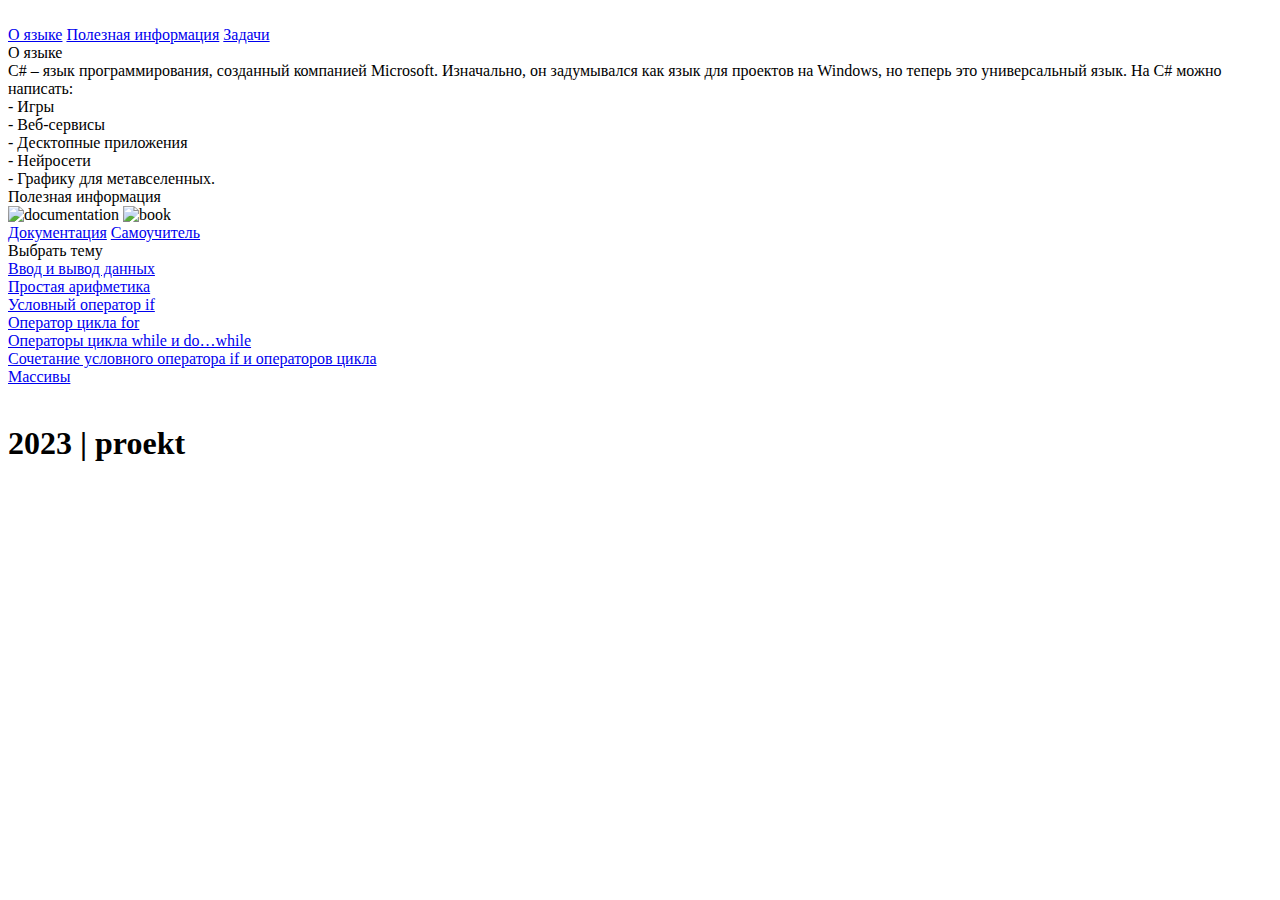
==== index.html @ ffd3b15f "Add files via upload" ====
<!doctype html>
<html lang="en">
  <head>
    <meta charset="utf-8">
    <meta name="viewport" content="width=device-width, initial-scale=1">
    
    <link href="css/style.css" rel="stylesheet">  
    <link href="https://cdn.jsdelivr.net/npm/bootstrap@5.3.0-alpha1/dist/css/bootstrap.min.css" rel="stylesheet" integrity="sha384-GLhlTQ8iRABdZLl6O3oVMWSktQOp6b7In1Zl3/Jr59b6EGGoI1aFkw7cmDA6j6gD" crossorigin="anonymous">

    <link rel="preconnect" href="https://fonts.googleapis.com">
    <link rel="preconnect" href="https://fonts.gstatic.com" crossorigin>
    <link href="https://fonts.googleapis.com/css2?family=Open+Sans:wght@300;600;700&display=swap" rel="stylesheet">
    
  </head>
    <title>project_iipd</title>
    
  </head>

  <body>

  <div class="header">
    <div class="yakor" id="top"></div> 
    <div class="main-box">
      <div class="container">
        <div class="header-line">
          <div class="header-logo">
            <img src="images/logo.png" alt="">
          </div>

          <div class="nav">
            <a class="nav-item"; href="#jazik">О языке</a>
            <a class="nav-item"; href="#info">Полезная информация</a>
            <a class="nav-item"; href="#theme">Задачи</a>
          </div>
        </div>
      </div>
    </div>

  </div>

  <div class="cards">

    <div class="card-box">
      <div class="yakor" id="jazik"></div>
      <div class="container">

        <div class="card-main">
          <div class="card-title-main">О языке</div>
          
          <div class="card-desc">
            C# –  язык программирования, созданный компанией Microsoft. 
            Изначально, он задумывался как язык для проектов на Windows, 
            но теперь это универсальный язык. На C# можно написать: <br>
              - Игры<br>
              - Веб-сервисы<br>
              - Десктопные приложения<br>
              - Нейросети<br>
              - Графику для метавселенных.
          </div>
        </div>

        
        <div class="card-main">
          <div class="yakor" id="info"></div>
          <div class="card-title-main">Полезная информация</div>

          <div class="card-img">
            <img src="images/documentation.png" alt="documentation">
            
            <img src="images/book.png" alt="book">
          </div>
          
          <div class="image-description">
            <a class="image-description"; href="
              https://learn.microsoft.com/ru-ru/dotnet/csharp/">Документация</a>
            <a class="image-description"; href="
              https://metanit.com/sharp/">Самоучитель</a>
          </div>

        </div>

        <div class="card-main">
          <div class="theme-choice">
            <div class="card-title-main">Выбрать тему</div>
            <div class="yakor" id="theme"></div>
            <div class="card-desc">
              <li><a class="dropdown-text" href="vvod.html">Ввод и вывод данных</a></li>
              <li><a class="dropdown-text" href="arifmetika.html">Простая арифметика</a></li>
              <li><a class="dropdown-text" href="if.html">Условный оператор if</a></li>
              <li><a class="dropdown-text" href="for.html">Оператор цикла for</a></li>
              <li><a class="dropdown-text" href="while.html">Операторы цикла while и do…while</a></li>
              <li><a class="dropdown-text" href="sochetanie.html">Cочетание условного оператора if и операторов цикла</a></li>
              <li><a class="dropdown-text" href="massivy.html">Массивы</a></li>
            </div>
          </div>

        </div>
        
      </div>


     

     
    </div>
  </div>
  <div class ="spacing">




  </div>


  <div class="footer">
    
    <div class="main-box">
      <div class="container">
        <div class="footer-line">
          <div class="footer-logo">
            <a href="#top">
              <img src="images/logotiny.png" alt="">
            </a>
          </div>

            <div class="rights">
              <h1 class="nav-item"; href="@">2023 | proekt</h1>
            </div>
        </div>
      </div>
    </div>

  </div>

  <script src=js/bootstrap.js></script>
  <script src=js/popper.js></script>
  <script src="https://cdn.jsdelivr.net/npm/@popperjs/core@2.11.6/dist/umd/popper.min.js" integrity="sha384-oBqDVmMz9ATKxIep9tiCxS/Z9fNfEXiDAYTujMAeBAsjFuCZSmKbSSUnQlmh/jp3" crossorigin="anonymous"></script>
  <script src="https://cdn.jsdelivr.net/npm/bootstrap@5.3.0-alpha1/dist/js/bootstrap.min.js" integrity="sha384-mQ93GR66B00ZXjt0YO5KlohRA5SY2XofN4zfuZxLkoj1gXtW8ANNCe9d5Y3eG5eD" crossorigin="anonymous"></script>
  
  </body>
</html>
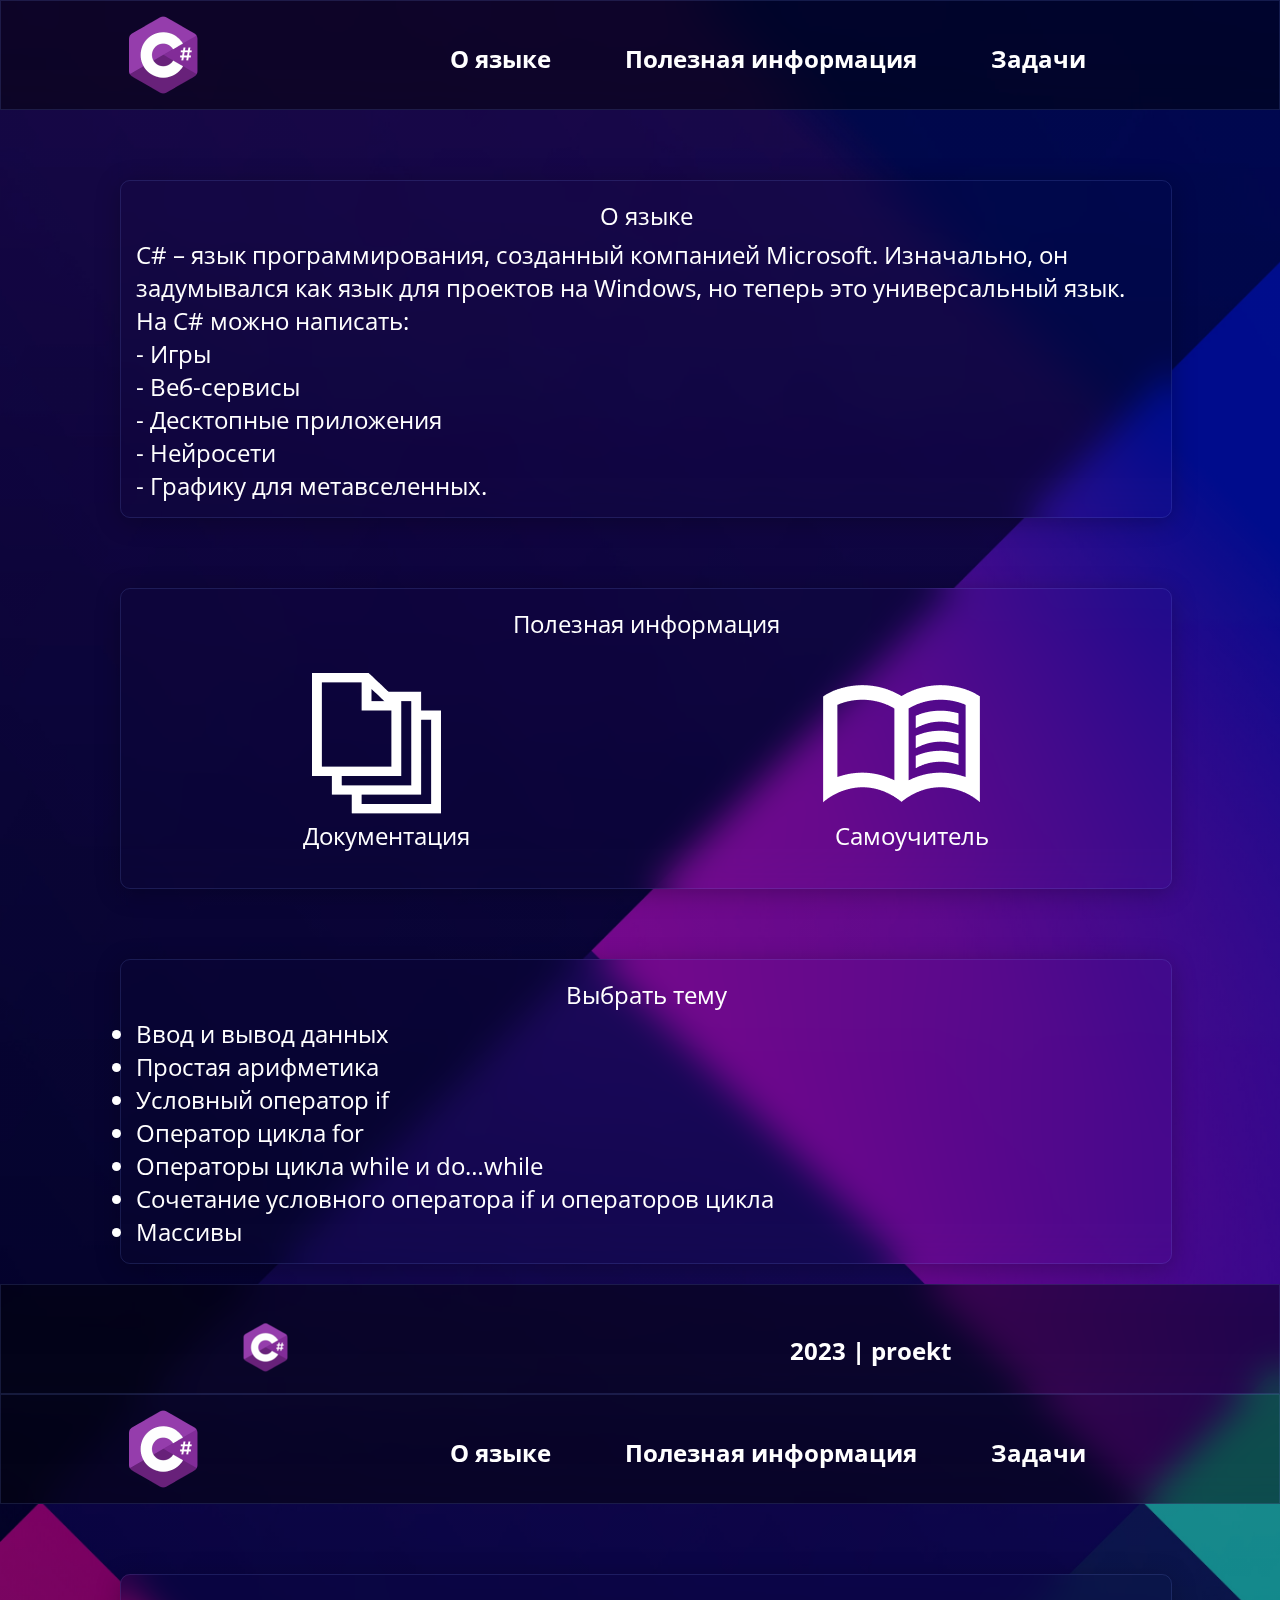
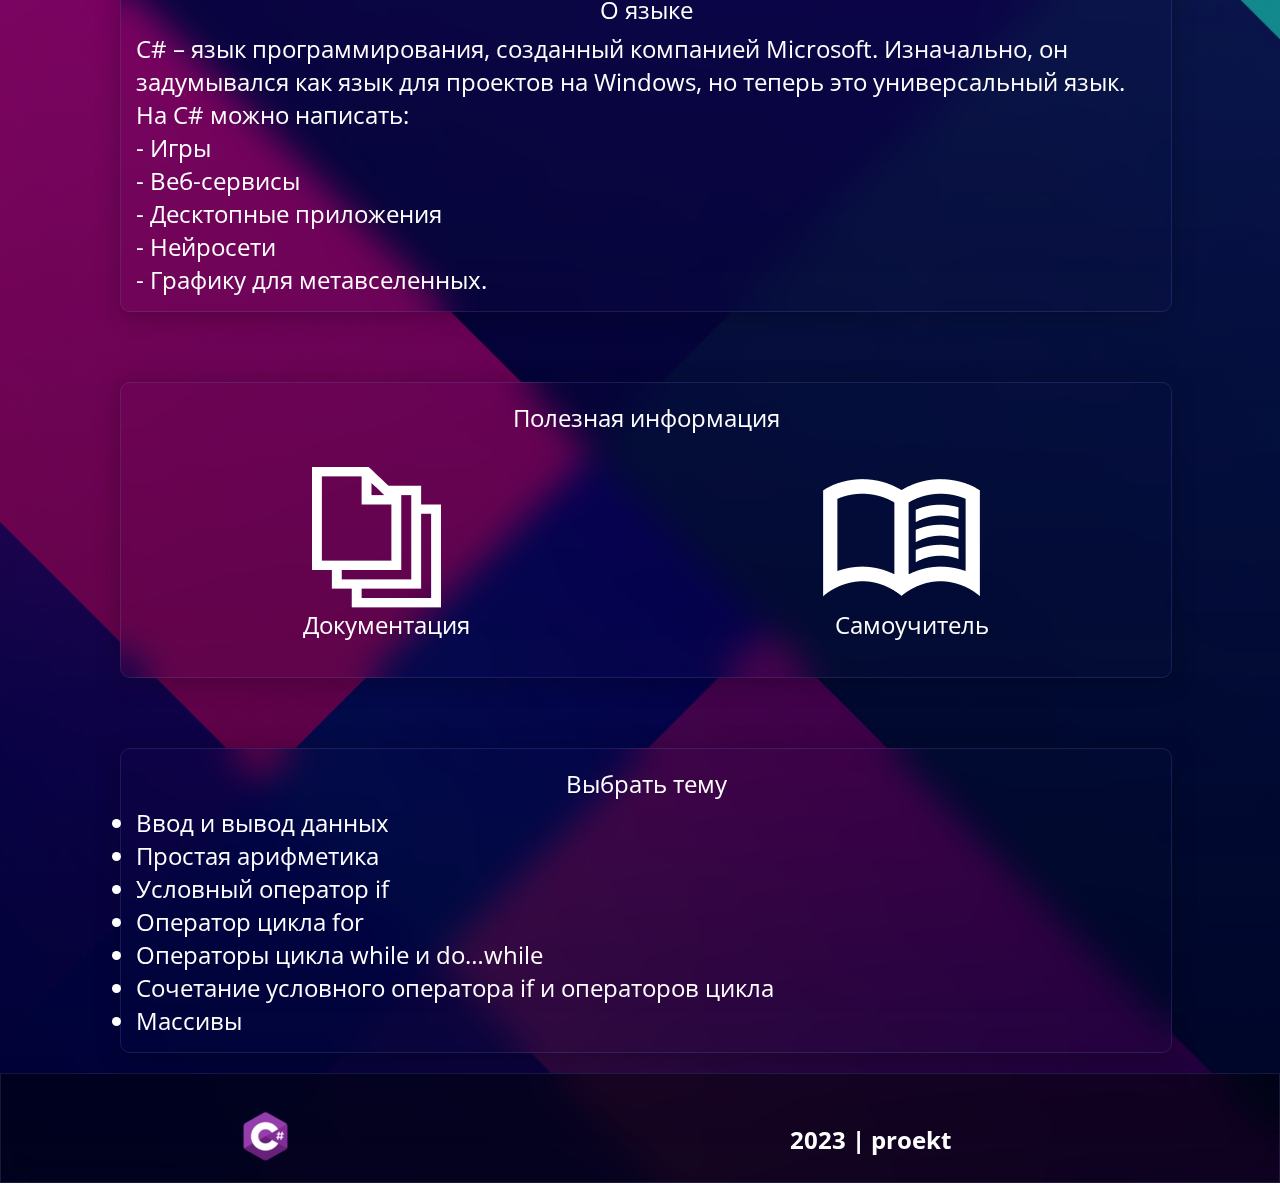
==== commit b03f42eb: "Update index.html" ====
--- a/index.html
+++ b/index.html
@@ -1,3 +1,20 @@
+<!doctype html>
+<html lang="en">
+  <head>
+    <meta charset="utf-8">
+    <meta name="viewport" content="width=device-width, initial-scale=1">
+    
+    <link href="css/style.css" rel="stylesheet">  
+    <link href="https://cdn.jsdelivr.net/npm/bootstrap@5.3.0-alpha1/dist/css/bootstrap.min.css" rel="stylesheet" integrity="sha384-GLhlTQ8iRABdZLl6O3oVMWSktQOp6b7In1Zl3/Jr59b6EGGoI1aFkw7cmDA6j6gD" crossorigin="anonymous">
+
+    <link rel="preconnect" href="https://fonts.googleapis.com">
+    <link rel="preconnect" href="https://fonts.gstatic.com" crossorigin>
+    <link href="https://fonts.googleapis.com/css2?family=Open+Sans:wght@300;600;700&display=swap" rel="stylesheet">
+    
+  </head>
+    <title>project_iipd</title>
+    
+  </head>
 <!doctype html>
 <html lang="en">
   <head>
@@ -63,11 +80,14 @@
         <div class="card-main">
           <div class="yakor" id="info"></div>
           <div class="card-title-main">Полезная информация</div>
-
+          
           <div class="card-img">
-            <img src="images/documentation.png" alt="documentation">
-            
-            <img src="images/book.png" alt="book">
+            <a href="https://learn.microsoft.com/ru-ru/dotnet/csharp/">
+              <img src="images/documentation.png" alt="documentation">
+            </a>
+            <a href="https://metanit.com/sharp/">
+              <img src="images/book.png" alt="book">
+            </a>
           </div>
           
           <div class="image-description">
@@ -138,4 +158,127 @@
   <script src="https://cdn.jsdelivr.net/npm/bootstrap@5.3.0-alpha1/dist/js/bootstrap.min.js" integrity="sha384-mQ93GR66B00ZXjt0YO5KlohRA5SY2XofN4zfuZxLkoj1gXtW8ANNCe9d5Y3eG5eD" crossorigin="anonymous"></script>
   
   </body>
-</html>+</html>
+  <body>
+
+  <div class="header">
+    <div class="yakor" id="top"></div> 
+    <div class="main-box">
+      <div class="container">
+        <div class="header-line">
+          <div class="header-logo">
+            <img src="images/logo.png" alt="">
+          </div>
+
+          <div class="nav">
+            <a class="nav-item"; href="#jazik">О языке</a>
+            <a class="nav-item"; href="#info">Полезная информация</a>
+            <a class="nav-item"; href="#theme">Задачи</a>
+          </div>
+        </div>
+      </div>
+    </div>
+
+  </div>
+
+  <div class="cards">
+
+    <div class="card-box">
+      <div class="yakor" id="jazik"></div>
+      <div class="container">
+
+        <div class="card-main">
+          <div class="card-title-main">О языке</div>
+          
+          <div class="card-desc">
+            C# –  язык программирования, созданный компанией Microsoft. 
+            Изначально, он задумывался как язык для проектов на Windows, 
+            но теперь это универсальный язык. На C# можно написать: <br>
+              - Игры<br>
+              - Веб-сервисы<br>
+              - Десктопные приложения<br>
+              - Нейросети<br>
+              - Графику для метавселенных.
+          </div>
+        </div>
+
+        
+        <div class="card-main">
+          <div class="yakor" id="info"></div>
+          <div class="card-title-main">Полезная информация</div>
+
+          <div class="card-img">
+            <img src="images/documentation.png" alt="documentation">
+            
+            <img src="images/book.png" alt="book">
+          </div>
+          
+          <div class="image-description">
+            <a class="image-description"; href="
+              https://learn.microsoft.com/ru-ru/dotnet/csharp/">Документация</a>
+            <a class="image-description"; href="
+              https://metanit.com/sharp/">Самоучитель</a>
+          </div>
+
+        </div>
+
+        <div class="card-main">
+          <div class="theme-choice">
+            <div class="card-title-main">Выбрать тему</div>
+            <div class="yakor" id="theme"></div>
+            <div class="card-desc">
+              <li><a class="dropdown-text" href="vvod.html">Ввод и вывод данных</a></li>
+              <li><a class="dropdown-text" href="arifmetika.html">Простая арифметика</a></li>
+              <li><a class="dropdown-text" href="if.html">Условный оператор if</a></li>
+              <li><a class="dropdown-text" href="for.html">Оператор цикла for</a></li>
+              <li><a class="dropdown-text" href="while.html">Операторы цикла while и do…while</a></li>
+              <li><a class="dropdown-text" href="sochetanie.html">Cочетание условного оператора if и операторов цикла</a></li>
+              <li><a class="dropdown-text" href="massivy.html">Массивы</a></li>
+            </div>
+          </div>
+
+        </div>
+        
+      </div>
+
+
+     
+
+     
+    </div>
+  </div>
+  <div class ="spacing">
+
+
+
+
+  </div>
+
+
+  <div class="footer">
+    
+    <div class="main-box">
+      <div class="container">
+        <div class="footer-line">
+          <div class="footer-logo">
+            <a href="#top">
+              <img src="images/logotiny.png" alt="">
+            </a>
+          </div>
+
+            <div class="rights">
+              <h1 class="nav-item"; href="@">2023 | proekt</h1>
+            </div>
+        </div>
+      </div>
+    </div>
+
+  </div>
+
+  <script src=js/bootstrap.js></script>
+  <script src=js/popper.js></script>
+  <script src="https://cdn.jsdelivr.net/npm/@popperjs/core@2.11.6/dist/umd/popper.min.js" integrity="sha384-oBqDVmMz9ATKxIep9tiCxS/Z9fNfEXiDAYTujMAeBAsjFuCZSmKbSSUnQlmh/jp3" crossorigin="anonymous"></script>
+  <script src="https://cdn.jsdelivr.net/npm/bootstrap@5.3.0-alpha1/dist/js/bootstrap.min.js" integrity="sha384-mQ93GR66B00ZXjt0YO5KlohRA5SY2XofN4zfuZxLkoj1gXtW8ANNCe9d5Y3eG5eD" crossorigin="anonymous"></script>
+  
+  </body>
+</html>
--- a/css/style.css
+++ b/css/style.css
@@ -0,0 +1,541 @@
+body{
+    margin: 0;
+    font-family: 'Open Sans';    
+    background-image: url(../images/bg.jpg);
+    background: linear-gradient(0deg, rgba(0, 0, 0, 0.45), rgba(0, 0, 0, 0.45)), url(../images/bg.jpg);
+
+    height: auto;
+    background-repeat: no-repeat;
+    background-size: cover; 
+}
+
+
+/* HEADER */
+
+.header {
+    background-image: url(../images/bg.jpg);
+    background: linear-gradient(0deg, rgba(0, 0, 0, 0.45), rgba(0, 0, 0, 0.45));
+    height: 110px;
+    background-repeat: no-repeat;
+    background-size: cover; 
+
+}
+body{
+    margin: 0;
+    font-family: 'Open Sans';    
+    background-image: url(../images/bg.jpg);
+    background: linear-gradient(0deg, rgba(0, 0, 0, 0.45), rgba(0, 0, 0, 0.45)), url(../images/bg.jpg);
+
+    height: auto;
+    background-repeat: no-repeat;
+    background-size: cover; 
+}
+
+
+/* HEADER */
+
+.header {
+    background-image: url(../images/bg.jpg);
+    background: linear-gradient(0deg, rgba(0, 0, 0, 0.45), rgba(0, 0, 0, 0.45));
+    height: 110px;
+    background-repeat: no-repeat;
+    background-size: cover; 
+
+}
+
+.header-line {
+    
+    padding-top: 15px;
+    display: flex;
+    align-items: center;
+
+    justify-content: space-around;
+}
+
+.nav-item {
+    color: #fff;
+    text-decoration: none;
+    font-weight: 700;
+    font-size: 24px;
+
+    margin-right: 70px;
+    
+}
+
+.main-box {
+    box-sizing: border-box;
+    height: 110px;
+    width: 100%;
+    position: absolute;
+
+    border: 1px solid hwb(228 46% 10% / 0.173);
+    backdrop-filter: blur(17.5px);
+}
+
+/* CARDS */
+
+.card-main{
+
+    display: inline-block;
+    width: 1050px;
+    height: auto;
+    margin-top: 70px;
+    margin-left: 120px;
+
+    border: 1px solid hwb(228 46% 10% / 0.173);
+    backdrop-filter: blur(17.5px);
+    border-radius: 10px;
+    box-shadow: 0px 4px 25px 0px #00000040;
+
+}
+
+.card-title-main {
+    padding: 18px;
+    text-align: center;
+    justify-content: center;
+    color: #fff;
+    font-style: Semibold;
+    font-size: 24px;
+
+}
+
+.card-desc {
+    display: inline-block;
+    justify-content: center;
+    color: #fff;
+    font-style: Semibold;
+    font-size: 24px;
+    margin: 15px;
+    margin-top: -12px;
+
+
+}
+
+.card-img{
+
+    padding-top: 15px;
+    display: flex;
+    align-items: center;
+    justify-content: space-around;
+}
+
+.image-description{
+    font-size: 24px;
+    color: #fff;
+    text-decoration: none;
+    padding-bottom: 18px;
+    display: flex;
+    align-items: center;
+
+    justify-content: space-around;
+}
+
+.btn-main{
+    background: rgba(204, 204, 204, 0.1);
+    color: #fff;
+    font-size: 20px;
+    width: auto;
+    border: 1px solid #6880DE;
+    box-shadow: 0px 4px 25px rgba(0, 0, 0, 0.25);
+    backdrop-filter: blur(17.5px);  
+    width: auto;
+    border-radius: 10px;
+}
+
+
+
+.spacing {
+    padding-top: 20px;
+
+}
+
+.footer {
+    background-image: url(../images/bg.jpg);
+    background: linear-gradient(0deg, rgba(0, 0, 0, 0.45), rgba(0, 0, 0, 0.45));
+    height: 110px;
+    background-repeat: no-repeat;
+    background-size: cover; 
+
+}
+
+.footer-line {
+    
+    padding-top: 15px;
+    display: flex;
+    align-items: center;
+
+    justify-content: space-around;
+}
+
+.vvod-title-main {
+    padding: 18px;
+    text-align: center;
+    justify-content: center;
+    color: #fff;
+    font-style: Semibold;
+    font-size: 44px;
+
+}
+
+.vvod-zadachi {
+    display: inline-block;
+    justify-content: center;
+    color: #e2aff1;
+    font-style: Semibold;
+    font-size: 18px;
+    margin: 15px;
+    margin-top: -12px;
+}
+
+
+.button {
+    margin: 0;
+    padding: 0;
+    box-sizing: border-box;
+}
+
+.body {
+    height: 100vh;
+    display: flex;
+    justify-content: center;
+    align-items: center;
+}
+
+.button1 {
+    font-size: 2rem;
+    background-color: #410083;
+}
+
+.card-notsomain{
+
+    display: inline-block;
+    width: 1050px;
+    height: auto;
+    margin-top: 70px;
+    margin-left: 120px;
+
+    border: 1px solid hwb(228 46% 10% / 0.173);
+    backdrop-filter: blur(17.5px);
+    border-radius: 10px;
+    box-shadow: 0px 4px 25px 0px #00000040;
+
+}
+
+.otvet-title-main {
+    padding: 18px;
+    text-align: center;
+    justify-content: center;
+    color: #fff;
+    font-style: Semibold;
+    font-size: 24px;
+
+}
+
+.card-notsomain{
+
+    display: inline-block;
+    width: 1050px;
+    height: auto;
+    margin-top: 0px;
+    margin-left: 120px;
+
+    border: 1px solid hwb(228 46% 10% / 0.173);
+    backdrop-filter: blur(17.5px);
+    border-radius: 10px;
+    box-shadow: 0px 4px 25px 0px #00000040;
+
+}
+
+.otvetik-title-main {
+    padding: 18px;
+    text-align: center;
+    justify-content: center;
+    color: #fff;
+    font-style: Bold;
+    font-size: 32px;
+
+}
+
+
+.card-main-arif{
+
+    display: inline-block;
+    width: 1050px;
+    height: auto;
+    margin-top: 70px;
+    margin-left: 120px;
+
+    border: 1px solid hwb(228 46% 10% / 0.173);
+    backdrop-filter: blur(17.5px);
+    border-radius: 10px;
+    box-shadow: 0px 4px 25px 0px #00000040;
+
+}
+
+.card-title-nomer {
+    padding: 18px;
+    color: #fff;
+    font-style: italic;
+    font-size: 22px;
+
+}
+
+.rights {
+    padding: 18px;
+    color: #fff;
+    font-style: normal;
+    font-size: 10px;
+
+}
+
+.dropdown-text {
+    color: #fff;
+    font-size: 24px;
+    font-style: Semibold;
+    text-decoration: none;
+}
+
+.header-line {
+    
+    padding-top: 15px;
+    display: flex;
+    align-items: center;
+
+    justify-content: space-around;
+}
+
+.nav-item {
+    color: #fff;
+    text-decoration: none;
+    font-weight: 700;
+    font-size: 24px;
+
+    margin-right: 70px;
+    
+}
+
+.main-box {
+    box-sizing: border-box;
+    height: 110px;
+    width: 100%;
+    position: absolute;
+
+    border: 1px solid hwb(228 46% 10% / 0.173);
+    backdrop-filter: blur(17.5px);
+}
+
+/* CARDS */
+
+.card-main{
+
+    display: inline-block;
+    width: 1050px;
+    height: auto;
+    margin-top: 70px;
+    margin-left: 120px;
+
+    border: 1px solid hwb(228 46% 10% / 0.173);
+    backdrop-filter: blur(17.5px);
+    border-radius: 10px;
+    box-shadow: 0px 4px 25px 0px #00000040;
+
+}
+
+.card-title-main {
+    padding: 18px;
+    text-align: center;
+    justify-content: center;
+    color: #fff;
+    font-style: Semibold;
+    font-size: 24px;
+
+}
+
+.card-desc {
+    display: inline-block;
+    justify-content: center;
+    color: #fff;
+    font-style: Semibold;
+    font-size: 24px;
+    margin: 15px;
+    margin-top: -12px;
+
+
+}
+
+.card-img{
+
+    padding-top: 15px;
+    display: flex;
+    align-items: center;
+    justify-content: space-around;
+}
+
+.image-description{
+    font-size: 24px;
+    color: #fff;
+    text-decoration: none;
+    padding-bottom: 18px;
+    display: flex;
+    align-items: center;
+
+    justify-content: space-around;
+}
+
+.btn-main{
+    background: rgba(204, 204, 204, 0.1);
+    color: #fff;
+    font-size: 20px;
+    width: auto;
+    border: 1px solid #6880DE;
+    box-shadow: 0px 4px 25px rgba(0, 0, 0, 0.25);
+    backdrop-filter: blur(17.5px);  
+    width: auto;
+    border-radius: 10px;
+}
+
+
+
+.spacing {
+    padding-top: 20px;
+
+}
+
+.footer {
+    background-image: url(../images/bg.jpg);
+    background: linear-gradient(0deg, rgba(0, 0, 0, 0.45), rgba(0, 0, 0, 0.45));
+    height: 110px;
+    background-repeat: no-repeat;
+    background-size: cover; 
+
+}
+
+.footer-line {
+    
+    padding-top: 15px;
+    display: flex;
+    align-items: center;
+
+    justify-content: space-around;
+}
+
+.vvod-title-main {
+    padding: 18px;
+    text-align: center;
+    justify-content: center;
+    color: #fff;
+    font-style: Semibold;
+    font-size: 44px;
+
+}
+
+.vvod-zadachi {
+    display: inline-block;
+    justify-content: center;
+    color: #e2aff1;
+    font-style: Semibold;
+    font-size: 18px;
+    margin: 15px;
+    margin-top: -12px;
+}
+
+
+.button {
+    margin: 0;
+    padding: 0;
+    box-sizing: border-box;
+}
+
+.body {
+    height: 100vh;
+    display: flex;
+    justify-content: center;
+    align-items: center;
+}
+
+.button1 {
+    font-size: 2rem;
+    background-color: #410083;
+}
+
+.card-notsomain{
+
+    display: inline-block;
+    width: 1050px;
+    height: auto;
+    margin-top: 70px;
+    margin-left: 120px;
+
+    border: 1px solid hwb(228 46% 10% / 0.173);
+    backdrop-filter: blur(17.5px);
+    border-radius: 10px;
+    box-shadow: 0px 4px 25px 0px #00000040;
+
+}
+
+.otvet-title-main {
+    padding: 18px;
+    text-align: center;
+    justify-content: center;
+    color: #fff;
+    font-style: Semibold;
+    font-size: 24px;
+
+}
+
+.card-notsomain{
+
+    display: inline-block;
+    width: 1050px;
+    height: auto;
+    margin-top: 0px;
+    margin-left: 120px;
+
+    border: 1px solid hwb(228 46% 10% / 0.173);
+    backdrop-filter: blur(17.5px);
+    border-radius: 10px;
+    box-shadow: 0px 4px 25px 0px #00000040;
+
+}
+
+.otvetik-title-main {
+    padding: 18px;
+    text-align: center;
+    justify-content: center;
+    color: #fff;
+    font-style: Bold;
+    font-size: 32px;
+
+}
+
+
+.card-main-arif{
+
+    display: inline-block;
+    width: 1050px;
+    height: auto;
+    margin-top: 70px;
+    margin-left: 120px;
+
+    border: 1px solid hwb(228 46% 10% / 0.173);
+    backdrop-filter: blur(17.5px);
+    border-radius: 10px;
+    box-shadow: 0px 4px 25px 0px #00000040;
+
+}
+
+.card-title-nomer {
+    padding: 18px;
+    color: #fff;
+    font-style: italic;
+    font-size: 22px;
+
+}
+
+.dropdown-text {
+    color: #fff;
+    font-size: 24px;
+    font-style: Semibold;
+    text-decoration: none;
+}
+
--- a/css/style.css
+++ b/css/style.css
@@ -0,0 +1,541 @@
+body{
+    margin: 0;
+    font-family: 'Open Sans';    
+    background-image: url(../images/bg.jpg);
+    background: linear-gradient(0deg, rgba(0, 0, 0, 0.45), rgba(0, 0, 0, 0.45)), url(../images/bg.jpg);
+
+    height: auto;
+    background-repeat: no-repeat;
+    background-size: cover; 
+}
+
+
+/* HEADER */
+
+.header {
+    background-image: url(../images/bg.jpg);
+    background: linear-gradient(0deg, rgba(0, 0, 0, 0.45), rgba(0, 0, 0, 0.45));
+    height: 110px;
+    background-repeat: no-repeat;
+    background-size: cover; 
+
+}
+body{
+    margin: 0;
+    font-family: 'Open Sans';    
+    background-image: url(../images/bg.jpg);
+    background: linear-gradient(0deg, rgba(0, 0, 0, 0.45), rgba(0, 0, 0, 0.45)), url(../images/bg.jpg);
+
+    height: auto;
+    background-repeat: no-repeat;
+    background-size: cover; 
+}
+
+
+/* HEADER */
+
+.header {
+    background-image: url(../images/bg.jpg);
+    background: linear-gradient(0deg, rgba(0, 0, 0, 0.45), rgba(0, 0, 0, 0.45));
+    height: 110px;
+    background-repeat: no-repeat;
+    background-size: cover; 
+
+}
+
+.header-line {
+    
+    padding-top: 15px;
+    display: flex;
+    align-items: center;
+
+    justify-content: space-around;
+}
+
+.nav-item {
+    color: #fff;
+    text-decoration: none;
+    font-weight: 700;
+    font-size: 24px;
+
+    margin-right: 70px;
+    
+}
+
+.main-box {
+    box-sizing: border-box;
+    height: 110px;
+    width: 100%;
+    position: absolute;
+
+    border: 1px solid hwb(228 46% 10% / 0.173);
+    backdrop-filter: blur(17.5px);
+}
+
+/* CARDS */
+
+.card-main{
+
+    display: inline-block;
+    width: 1050px;
+    height: auto;
+    margin-top: 70px;
+    margin-left: 120px;
+
+    border: 1px solid hwb(228 46% 10% / 0.173);
+    backdrop-filter: blur(17.5px);
+    border-radius: 10px;
+    box-shadow: 0px 4px 25px 0px #00000040;
+
+}
+
+.card-title-main {
+    padding: 18px;
+    text-align: center;
+    justify-content: center;
+    color: #fff;
+    font-style: Semibold;
+    font-size: 24px;
+
+}
+
+.card-desc {
+    display: inline-block;
+    justify-content: center;
+    color: #fff;
+    font-style: Semibold;
+    font-size: 24px;
+    margin: 15px;
+    margin-top: -12px;
+
+
+}
+
+.card-img{
+
+    padding-top: 15px;
+    display: flex;
+    align-items: center;
+    justify-content: space-around;
+}
+
+.image-description{
+    font-size: 24px;
+    color: #fff;
+    text-decoration: none;
+    padding-bottom: 18px;
+    display: flex;
+    align-items: center;
+
+    justify-content: space-around;
+}
+
+.btn-main{
+    background: rgba(204, 204, 204, 0.1);
+    color: #fff;
+    font-size: 20px;
+    width: auto;
+    border: 1px solid #6880DE;
+    box-shadow: 0px 4px 25px rgba(0, 0, 0, 0.25);
+    backdrop-filter: blur(17.5px);  
+    width: auto;
+    border-radius: 10px;
+}
+
+
+
+.spacing {
+    padding-top: 20px;
+
+}
+
+.footer {
+    background-image: url(../images/bg.jpg);
+    background: linear-gradient(0deg, rgba(0, 0, 0, 0.45), rgba(0, 0, 0, 0.45));
+    height: 110px;
+    background-repeat: no-repeat;
+    background-size: cover; 
+
+}
+
+.footer-line {
+    
+    padding-top: 15px;
+    display: flex;
+    align-items: center;
+
+    justify-content: space-around;
+}
+
+.vvod-title-main {
+    padding: 18px;
+    text-align: center;
+    justify-content: center;
+    color: #fff;
+    font-style: Semibold;
+    font-size: 44px;
+
+}
+
+.vvod-zadachi {
+    display: inline-block;
+    justify-content: center;
+    color: #e2aff1;
+    font-style: Semibold;
+    font-size: 18px;
+    margin: 15px;
+    margin-top: -12px;
+}
+
+
+.button {
+    margin: 0;
+    padding: 0;
+    box-sizing: border-box;
+}
+
+.body {
+    height: 100vh;
+    display: flex;
+    justify-content: center;
+    align-items: center;
+}
+
+.button1 {
+    font-size: 2rem;
+    background-color: #410083;
+}
+
+.card-notsomain{
+
+    display: inline-block;
+    width: 1050px;
+    height: auto;
+    margin-top: 70px;
+    margin-left: 120px;
+
+    border: 1px solid hwb(228 46% 10% / 0.173);
+    backdrop-filter: blur(17.5px);
+    border-radius: 10px;
+    box-shadow: 0px 4px 25px 0px #00000040;
+
+}
+
+.otvet-title-main {
+    padding: 18px;
+    text-align: center;
+    justify-content: center;
+    color: #fff;
+    font-style: Semibold;
+    font-size: 24px;
+
+}
+
+.card-notsomain{
+
+    display: inline-block;
+    width: 1050px;
+    height: auto;
+    margin-top: 0px;
+    margin-left: 120px;
+
+    border: 1px solid hwb(228 46% 10% / 0.173);
+    backdrop-filter: blur(17.5px);
+    border-radius: 10px;
+    box-shadow: 0px 4px 25px 0px #00000040;
+
+}
+
+.otvetik-title-main {
+    padding: 18px;
+    text-align: center;
+    justify-content: center;
+    color: #fff;
+    font-style: Bold;
+    font-size: 32px;
+
+}
+
+
+.card-main-arif{
+
+    display: inline-block;
+    width: 1050px;
+    height: auto;
+    margin-top: 70px;
+    margin-left: 120px;
+
+    border: 1px solid hwb(228 46% 10% / 0.173);
+    backdrop-filter: blur(17.5px);
+    border-radius: 10px;
+    box-shadow: 0px 4px 25px 0px #00000040;
+
+}
+
+.card-title-nomer {
+    padding: 18px;
+    color: #fff;
+    font-style: italic;
+    font-size: 22px;
+
+}
+
+.rights {
+    padding: 18px;
+    color: #fff;
+    font-style: normal;
+    font-size: 10px;
+
+}
+
+.dropdown-text {
+    color: #fff;
+    font-size: 24px;
+    font-style: Semibold;
+    text-decoration: none;
+}
+
+.header-line {
+    
+    padding-top: 15px;
+    display: flex;
+    align-items: center;
+
+    justify-content: space-around;
+}
+
+.nav-item {
+    color: #fff;
+    text-decoration: none;
+    font-weight: 700;
+    font-size: 24px;
+
+    margin-right: 70px;
+    
+}
+
+.main-box {
+    box-sizing: border-box;
+    height: 110px;
+    width: 100%;
+    position: absolute;
+
+    border: 1px solid hwb(228 46% 10% / 0.173);
+    backdrop-filter: blur(17.5px);
+}
+
+/* CARDS */
+
+.card-main{
+
+    display: inline-block;
+    width: 1050px;
+    height: auto;
+    margin-top: 70px;
+    margin-left: 120px;
+
+    border: 1px solid hwb(228 46% 10% / 0.173);
+    backdrop-filter: blur(17.5px);
+    border-radius: 10px;
+    box-shadow: 0px 4px 25px 0px #00000040;
+
+}
+
+.card-title-main {
+    padding: 18px;
+    text-align: center;
+    justify-content: center;
+    color: #fff;
+    font-style: Semibold;
+    font-size: 24px;
+
+}
+
+.card-desc {
+    display: inline-block;
+    justify-content: center;
+    color: #fff;
+    font-style: Semibold;
+    font-size: 24px;
+    margin: 15px;
+    margin-top: -12px;
+
+
+}
+
+.card-img{
+
+    padding-top: 15px;
+    display: flex;
+    align-items: center;
+    justify-content: space-around;
+}
+
+.image-description{
+    font-size: 24px;
+    color: #fff;
+    text-decoration: none;
+    padding-bottom: 18px;
+    display: flex;
+    align-items: center;
+
+    justify-content: space-around;
+}
+
+.btn-main{
+    background: rgba(204, 204, 204, 0.1);
+    color: #fff;
+    font-size: 20px;
+    width: auto;
+    border: 1px solid #6880DE;
+    box-shadow: 0px 4px 25px rgba(0, 0, 0, 0.25);
+    backdrop-filter: blur(17.5px);  
+    width: auto;
+    border-radius: 10px;
+}
+
+
+
+.spacing {
+    padding-top: 20px;
+
+}
+
+.footer {
+    background-image: url(../images/bg.jpg);
+    background: linear-gradient(0deg, rgba(0, 0, 0, 0.45), rgba(0, 0, 0, 0.45));
+    height: 110px;
+    background-repeat: no-repeat;
+    background-size: cover; 
+
+}
+
+.footer-line {
+    
+    padding-top: 15px;
+    display: flex;
+    align-items: center;
+
+    justify-content: space-around;
+}
+
+.vvod-title-main {
+    padding: 18px;
+    text-align: center;
+    justify-content: center;
+    color: #fff;
+    font-style: Semibold;
+    font-size: 44px;
+
+}
+
+.vvod-zadachi {
+    display: inline-block;
+    justify-content: center;
+    color: #e2aff1;
+    font-style: Semibold;
+    font-size: 18px;
+    margin: 15px;
+    margin-top: -12px;
+}
+
+
+.button {
+    margin: 0;
+    padding: 0;
+    box-sizing: border-box;
+}
+
+.body {
+    height: 100vh;
+    display: flex;
+    justify-content: center;
+    align-items: center;
+}
+
+.button1 {
+    font-size: 2rem;
+    background-color: #410083;
+}
+
+.card-notsomain{
+
+    display: inline-block;
+    width: 1050px;
+    height: auto;
+    margin-top: 70px;
+    margin-left: 120px;
+
+    border: 1px solid hwb(228 46% 10% / 0.173);
+    backdrop-filter: blur(17.5px);
+    border-radius: 10px;
+    box-shadow: 0px 4px 25px 0px #00000040;
+
+}
+
+.otvet-title-main {
+    padding: 18px;
+    text-align: center;
+    justify-content: center;
+    color: #fff;
+    font-style: Semibold;
+    font-size: 24px;
+
+}
+
+.card-notsomain{
+
+    display: inline-block;
+    width: 1050px;
+    height: auto;
+    margin-top: 0px;
+    margin-left: 120px;
+
+    border: 1px solid hwb(228 46% 10% / 0.173);
+    backdrop-filter: blur(17.5px);
+    border-radius: 10px;
+    box-shadow: 0px 4px 25px 0px #00000040;
+
+}
+
+.otvetik-title-main {
+    padding: 18px;
+    text-align: center;
+    justify-content: center;
+    color: #fff;
+    font-style: Bold;
+    font-size: 32px;
+
+}
+
+
+.card-main-arif{
+
+    display: inline-block;
+    width: 1050px;
+    height: auto;
+    margin-top: 70px;
+    margin-left: 120px;
+
+    border: 1px solid hwb(228 46% 10% / 0.173);
+    backdrop-filter: blur(17.5px);
+    border-radius: 10px;
+    box-shadow: 0px 4px 25px 0px #00000040;
+
+}
+
+.card-title-nomer {
+    padding: 18px;
+    color: #fff;
+    font-style: italic;
+    font-size: 22px;
+
+}
+
+.dropdown-text {
+    color: #fff;
+    font-size: 24px;
+    font-style: Semibold;
+    text-decoration: none;
+}
+
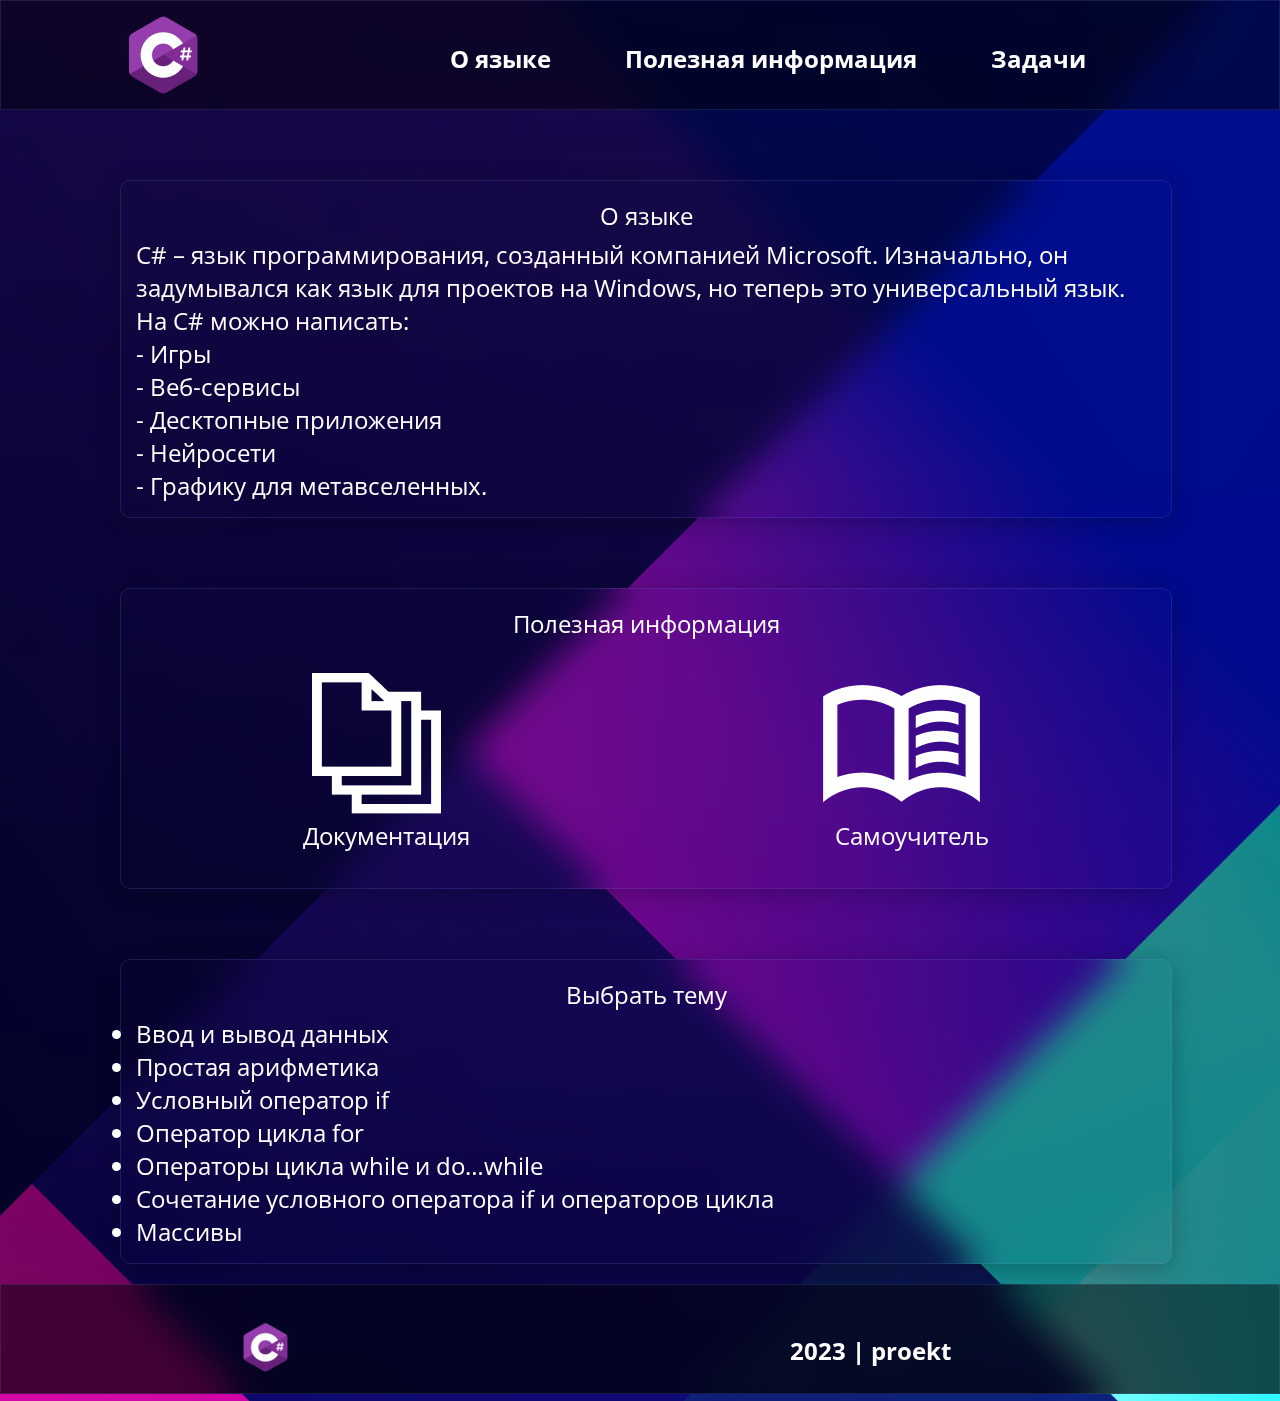
==== commit f4c63660: "Update index.html" ====
--- a/index.html
+++ b/index.html
@@ -1,20 +1,3 @@
-<!doctype html>
-<html lang="en">
-  <head>
-    <meta charset="utf-8">
-    <meta name="viewport" content="width=device-width, initial-scale=1">
-    
-    <link href="css/style.css" rel="stylesheet">  
-    <link href="https://cdn.jsdelivr.net/npm/bootstrap@5.3.0-alpha1/dist/css/bootstrap.min.css" rel="stylesheet" integrity="sha384-GLhlTQ8iRABdZLl6O3oVMWSktQOp6b7In1Zl3/Jr59b6EGGoI1aFkw7cmDA6j6gD" crossorigin="anonymous">
-
-    <link rel="preconnect" href="https://fonts.googleapis.com">
-    <link rel="preconnect" href="https://fonts.gstatic.com" crossorigin>
-    <link href="https://fonts.googleapis.com/css2?family=Open+Sans:wght@300;600;700&display=swap" rel="stylesheet">
-    
-  </head>
-    <title>project_iipd</title>
-    
-  </head>
 <!doctype html>
 <html lang="en">
   <head>
@@ -159,126 +142,3 @@
   
   </body>
 </html>
-  <body>
-
-  <div class="header">
-    <div class="yakor" id="top"></div> 
-    <div class="main-box">
-      <div class="container">
-        <div class="header-line">
-          <div class="header-logo">
-            <img src="images/logo.png" alt="">
-          </div>
-
-          <div class="nav">
-            <a class="nav-item"; href="#jazik">О языке</a>
-            <a class="nav-item"; href="#info">Полезная информация</a>
-            <a class="nav-item"; href="#theme">Задачи</a>
-          </div>
-        </div>
-      </div>
-    </div>
-
-  </div>
-
-  <div class="cards">
-
-    <div class="card-box">
-      <div class="yakor" id="jazik"></div>
-      <div class="container">
-
-        <div class="card-main">
-          <div class="card-title-main">О языке</div>
-          
-          <div class="card-desc">
-            C# –  язык программирования, созданный компанией Microsoft. 
-            Изначально, он задумывался как язык для проектов на Windows, 
-            но теперь это универсальный язык. На C# можно написать: <br>
-              - Игры<br>
-              - Веб-сервисы<br>
-              - Десктопные приложения<br>
-              - Нейросети<br>
-              - Графику для метавселенных.
-          </div>
-        </div>
-
-        
-        <div class="card-main">
-          <div class="yakor" id="info"></div>
-          <div class="card-title-main">Полезная информация</div>
-
-          <div class="card-img">
-            <img src="images/documentation.png" alt="documentation">
-            
-            <img src="images/book.png" alt="book">
-          </div>
-          
-          <div class="image-description">
-            <a class="image-description"; href="
-              https://learn.microsoft.com/ru-ru/dotnet/csharp/">Документация</a>
-            <a class="image-description"; href="
-              https://metanit.com/sharp/">Самоучитель</a>
-          </div>
-
-        </div>
-
-        <div class="card-main">
-          <div class="theme-choice">
-            <div class="card-title-main">Выбрать тему</div>
-            <div class="yakor" id="theme"></div>
-            <div class="card-desc">
-              <li><a class="dropdown-text" href="vvod.html">Ввод и вывод данных</a></li>
-              <li><a class="dropdown-text" href="arifmetika.html">Простая арифметика</a></li>
-              <li><a class="dropdown-text" href="if.html">Условный оператор if</a></li>
-              <li><a class="dropdown-text" href="for.html">Оператор цикла for</a></li>
-              <li><a class="dropdown-text" href="while.html">Операторы цикла while и do…while</a></li>
-              <li><a class="dropdown-text" href="sochetanie.html">Cочетание условного оператора if и операторов цикла</a></li>
-              <li><a class="dropdown-text" href="massivy.html">Массивы</a></li>
-            </div>
-          </div>
-
-        </div>
-        
-      </div>
-
-
-     
-
-     
-    </div>
-  </div>
-  <div class ="spacing">
-
-
-
-
-  </div>
-
-
-  <div class="footer">
-    
-    <div class="main-box">
-      <div class="container">
-        <div class="footer-line">
-          <div class="footer-logo">
-            <a href="#top">
-              <img src="images/logotiny.png" alt="">
-            </a>
-          </div>
-
-            <div class="rights">
-              <h1 class="nav-item"; href="@">2023 | proekt</h1>
-            </div>
-        </div>
-      </div>
-    </div>
-
-  </div>
-
-  <script src=js/bootstrap.js></script>
-  <script src=js/popper.js></script>
-  <script src="https://cdn.jsdelivr.net/npm/@popperjs/core@2.11.6/dist/umd/popper.min.js" integrity="sha384-oBqDVmMz9ATKxIep9tiCxS/Z9fNfEXiDAYTujMAeBAsjFuCZSmKbSSUnQlmh/jp3" crossorigin="anonymous"></script>
-  <script src="https://cdn.jsdelivr.net/npm/bootstrap@5.3.0-alpha1/dist/js/bootstrap.min.js" integrity="sha384-mQ93GR66B00ZXjt0YO5KlohRA5SY2XofN4zfuZxLkoj1gXtW8ANNCe9d5Y3eG5eD" crossorigin="anonymous"></script>
-  
-  </body>
-</html>
--- a/css/style.css
+++ b/css/style.css
@@ -1,4 +1,21 @@
 body{
+    margin: 0;
+    font-family: 'Open Sans';    
+    background-image: url(../images/bg.jpg);
+    background: linear-gradient(0deg, rgba(0, 0, 0, 0.45), rgba(0, 0, 0, 0.45)), url(../images/bg.jpg);
+
+    height: auto;
+    background-repeat: no-repeat;
+    background-size: cover; 
+}
+
+
+/* HEADER */
+
+.header {
+    background-image: url(../images/bg.jpg);
+    background: linear-gradient(0deg, rgba(0, 0, 0, 0.45), rgba(0, 0, 0, 0.45));
+    height: 110px;body{
     margin: 0;
     font-family: 'Open Sans';    
     background-image: url(../images/bg.jpg);
@@ -20,6 +37,263 @@
     background-size: cover; 
 
 }
+
+.header-line {
+    
+    padding-top: 15px;
+    display: flex;
+    align-items: center;
+
+    justify-content: space-around;
+}
+
+.nav-item {
+    color: #fff;
+    text-decoration: none;
+    font-weight: 700;
+    font-size: 24px;
+
+    margin-right: 70px;
+    
+}
+
+.main-box {
+    box-sizing: border-box;
+    height: 110px;
+    width: 100%;
+    position: absolute;
+
+    border: 1px solid hwb(228 46% 10% / 0.173);
+    backdrop-filter: blur(17.5px);
+}
+
+/* CARDS */
+
+.card-main{
+
+    display: inline-block;
+    width: 1050px;
+    height: auto;
+    margin-top: 70px;
+    margin-left: 120px;
+
+    border: 1px solid hwb(228 46% 10% / 0.173);
+    backdrop-filter: blur(17.5px);
+    border-radius: 10px;
+    box-shadow: 0px 4px 25px 0px #00000040;
+
+}
+
+.card-title-main {
+    padding: 18px;
+    text-align: center;
+    justify-content: center;
+    color: #fff;
+    font-style: Semibold;
+    font-size: 24px;
+
+}
+
+.card-desc {
+    display: inline-block;
+    justify-content: center;
+    color: #fff;
+    font-style: Semibold;
+    font-size: 24px;
+    margin: 15px;
+    margin-top: -12px;
+
+
+}
+
+.card-img{
+
+    padding-top: 15px;
+    display: flex;
+    align-items: center;
+    justify-content: space-around;
+}
+
+.image-description{
+    font-size: 24px;
+    color: #fff;
+    text-decoration: none;
+    padding-bottom: 18px;
+    display: flex;
+    align-items: center;
+
+    justify-content: space-around;
+}
+
+.btn-main{
+    background: rgba(204, 204, 204, 0.1);
+    color: #fff;
+    font-size: 20px;
+    width: auto;
+    border: 1px solid #6880DE;
+    box-shadow: 0px 4px 25px rgba(0, 0, 0, 0.25);
+    backdrop-filter: blur(17.5px);  
+    width: auto;
+    border-radius: 10px;
+}
+
+
+
+.spacing {
+    padding-top: 20px;
+
+}
+
+.footer {
+    background-image: url(../images/bg.jpg);
+    background: linear-gradient(0deg, rgba(0, 0, 0, 0.45), rgba(0, 0, 0, 0.45));
+    height: 110px;
+    background-repeat: no-repeat;
+    background-size: cover; 
+
+}
+
+.footer-line {
+    
+    padding-top: 15px;
+    display: flex;
+    align-items: center;
+
+    justify-content: space-around;
+}
+
+.vvod-title-main {
+    padding: 18px;
+    text-align: center;
+    justify-content: center;
+    color: #fff;
+    font-style: Semibold;
+    font-size: 44px;
+
+}
+
+.vvod-zadachi {
+    display: inline-block;
+    justify-content: center;
+    color: #e2aff1;
+    font-style: Semibold;
+    font-size: 18px;
+    margin: 15px;
+    margin-top: -12px;
+}
+
+
+.button {
+    margin: 0;
+    padding: 0;
+    box-sizing: border-box;
+}
+
+.body {
+    height: 100vh;
+    display: flex;
+    justify-content: center;
+    align-items: center;
+}
+
+.button1 {
+    font-size: 2rem;
+    background-color: #410083;
+}
+
+.card-notsomain{
+
+    display: inline-block;
+    width: 1050px;
+    height: auto;
+    margin-top: 70px;
+    margin-left: 120px;
+
+    border: 1px solid hwb(228 46% 10% / 0.173);
+    backdrop-filter: blur(17.5px);
+    border-radius: 10px;
+    box-shadow: 0px 4px 25px 0px #00000040;
+
+}
+
+.otvet-title-main {
+    padding: 18px;
+    text-align: center;
+    justify-content: center;
+    color: #fff;
+    font-style: Semibold;
+    font-size: 24px;
+
+}
+
+.card-notsomain{
+
+    display: inline-block;
+    width: 1050px;
+    height: auto;
+    margin-top: 0px;
+    margin-left: 120px;
+
+    border: 1px solid hwb(228 46% 10% / 0.173);
+    backdrop-filter: blur(17.5px);
+    border-radius: 10px;
+    box-shadow: 0px 4px 25px 0px #00000040;
+
+}
+
+.otvetik-title-main {
+    padding: 18px;
+    text-align: center;
+    justify-content: center;
+    color: #fff;
+    font-style: Bold;
+    font-size: 32px;
+
+}
+
+
+.card-main-arif{
+
+    display: inline-block;
+    width: 1050px;
+    height: auto;
+    margin-top: 70px;
+    margin-left: 120px;
+
+    border: 1px solid hwb(228 46% 10% / 0.173);
+    backdrop-filter: blur(17.5px);
+    border-radius: 10px;
+    box-shadow: 0px 4px 25px 0px #00000040;
+
+}
+
+.card-title-nomer {
+    padding: 18px;
+    color: #fff;
+    font-style: italic;
+    font-size: 22px;
+
+}
+
+.rights {
+    padding: 18px;
+    color: #fff;
+    font-style: normal;
+    font-size: 10px;
+
+}
+
+.dropdown-text {
+    color: #fff;
+    font-size: 24px;
+    font-style: Semibold;
+    text-decoration: none;
+}
+
+    background-repeat: no-repeat;
+    background-size: cover; 
+
+}
 body{
     margin: 0;
     font-family: 'Open Sans';    
